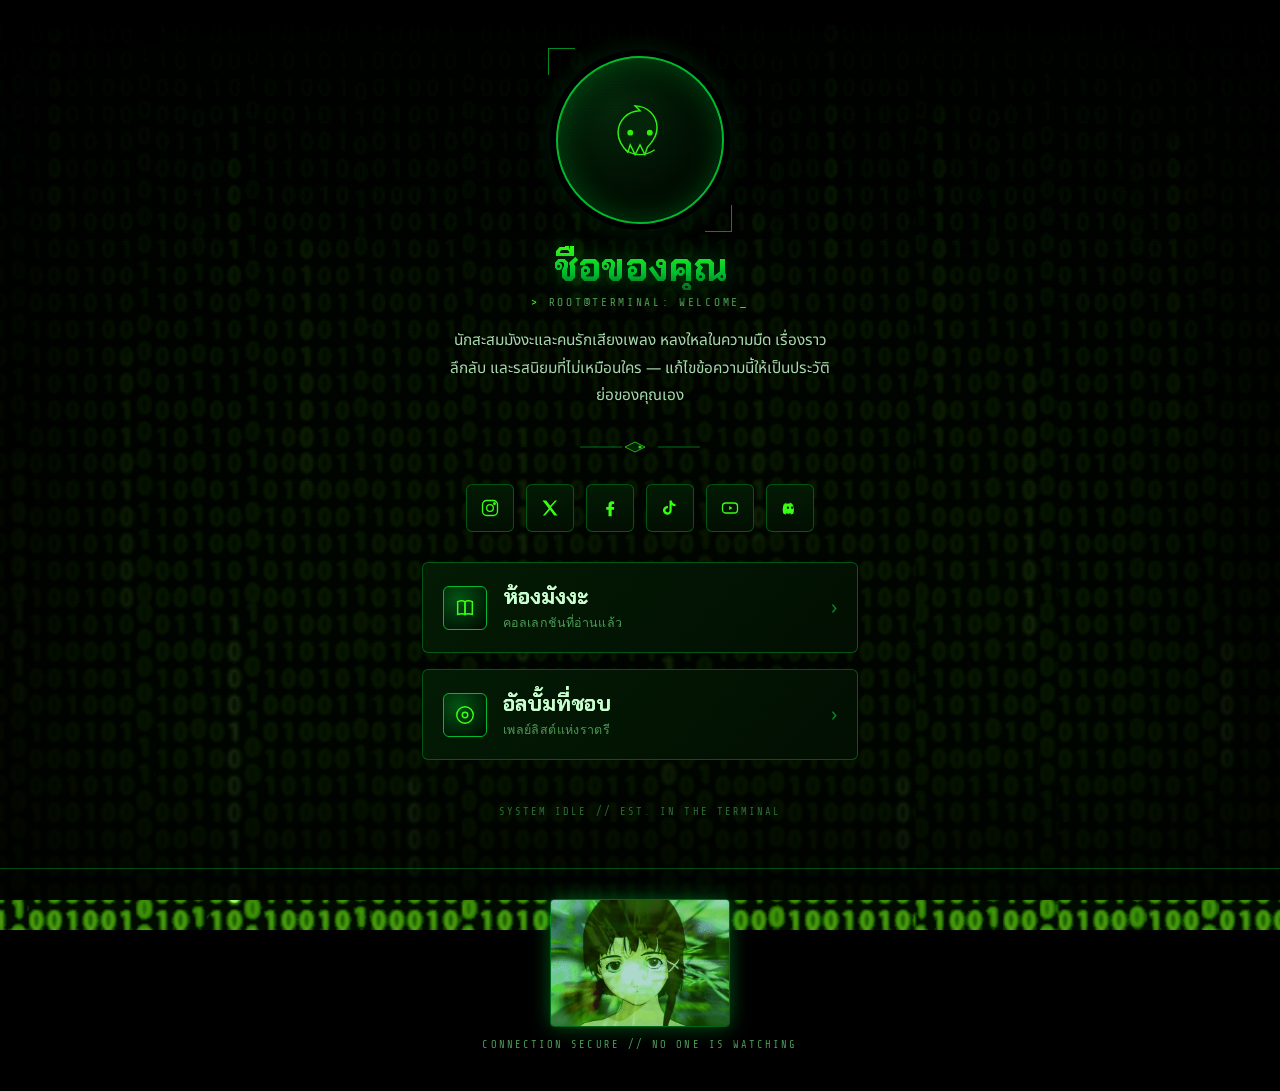
==== index.html @ 675eebc4 "Add files via upload" ====
<!DOCTYPE html>
<html lang="th">
<head>
<meta charset="UTF-8">
<meta name="viewport" content="width=device-width, initial-scale=1.0">
<title>~/terminal · Link in Bio</title>
<link rel="preconnect" href="https://fonts.googleapis.com">
<link href="https://fonts.googleapis.com/css2?family=Chakra+Petch:wght@400;500;600;700&family=Share+Tech+Mono&family=Noto+Sans+Thai:wght@400;500;600;700&display=swap" rel="stylesheet">
<link rel="stylesheet" href="style.css">
</head>
<body>

<div class="embers" id="embers"></div>
<div class="vignette"></div>
<div class="scanlines"></div>

<div class="doors" id="doors">
  <div class="door l"><div class="cross"></div></div>
  <div class="door r"><div class="cross"></div></div>
</div>

<div class="wrap">

  <!-- ============ HOME ============ -->
  <section class="page active" id="home">
    <div class="frame">
      <div class="glow"></div>
      <div class="avatar">
        <svg viewBox="0 0 64 64" fill="none" xmlns="http://www.w3.org/2000/svg">
          <path d="M32 8c-10 0-18 8-18 18 0 8 5 13 8 16l2-6 4 8 4-8 4 8 2-6c3-3 8-8 8-16 0-10-8-18-18-18z" fill="#04250a" stroke="#39ff14" stroke-width="1.2"/>
          <circle cx="24" cy="26" r="2.4" fill="#39ff14"/>
          <circle cx="40" cy="26" r="2.4" fill="#39ff14"/>
          <path d="M20 40c4 3 8 4 12 4s8-1 12-4" stroke="#39ff14" stroke-width="1" fill="none"/>
        </svg>
      </div>
    </div>

    <h1 class="name">ชื่อของคุณ</h1>
    <div class="tagline">root@terminal: welcome</div>
    <p class="bio">นักสะสมมังงะและคนรักเสียงเพลง หลงใหลในความมืด เรื่องราวลึกลับ และรสนิยมที่ไม่เหมือนใคร — แก้ไขข้อความนี้ให้เป็นประวัติย่อของคุณเอง</p>

    <div class="divider">
      <svg viewBox="0 0 120 22" fill="none" xmlns="http://www.w3.org/2000/svg">
        <line x1="0" y1="11" x2="42" y2="11" stroke="#00ff41" stroke-opacity="0.5"/>
        <line x1="78" y1="11" x2="120" y2="11" stroke="#00ff41" stroke-opacity="0.5"/>
        <path d="M55 6 L65 11 L55 16 L45 11 Z" fill="#04250a" stroke="#39ff14" stroke-width="0.8"/>
        <circle cx="60" cy="11" r="1.6" fill="#39ff14"/>
      </svg>
    </div>

    <div class="socials">
      <a class="social-btn" href="#" aria-label="Instagram" title="Instagram">
        <svg viewBox="0 0 24 24" fill="none" stroke="currentColor" stroke-width="1.6"><rect x="3" y="3" width="18" height="18" rx="5"/><circle cx="12" cy="12" r="4"/><circle cx="17.4" cy="6.6" r="1"/></svg>
      </a>
      <a class="social-btn" href="#" aria-label="X / Twitter" title="X">
        <svg viewBox="0 0 24 24" fill="currentColor"><path d="M3 3l7.5 9.5L3.4 21H6l6-6.9 5 6.9h4l-7.8-10L20.4 3H18l-5.6 6.4L7.4 3H3z"/></svg>
      </a>
      <a class="social-btn" href="#" aria-label="Facebook" title="Facebook">
        <svg viewBox="0 0 24 24" fill="currentColor"><path d="M14 22v-8h2.7l.4-3.2H14V8.7c0-.9.3-1.6 1.7-1.6H17V4.3C16.6 4.3 15.6 4 14.4 4c-2.5 0-4.2 1.5-4.2 4.4v2.4H7.5v3.2H10.2v8H14z"/></svg>
      </a>
      <a class="social-btn" href="#" aria-label="TikTok" title="TikTok">
        <svg viewBox="0 0 24 24" fill="currentColor"><path d="M14 3c.4 2.4 2 4 4.6 4.2v2.7c-1.7 0-3.2-.5-4.6-1.5v6.4a5.2 5.2 0 1 1-4.5-5.1v2.8a2.4 2.4 0 1 0 1.9 2.3V3H14z"/></svg>
      </a>
      <a class="social-btn" href="#" aria-label="YouTube" title="YouTube">
        <svg viewBox="0 0 24 24" fill="none" stroke="currentColor" stroke-width="1.6"><rect x="3" y="6" width="18" height="12" rx="4"/><path d="M11 9.5l4 2.5-4 2.5z" fill="currentColor" stroke="none"/></svg>
      </a>
      <a class="social-btn" href="#" aria-label="Discord" title="Discord">
        <svg viewBox="0 0 24 24" fill="currentColor"><path d="M8 5.5C6 6 4.5 7 4 9c-1 4-1 7 0 9.5 1.3 1 3 1.3 3 1.3l.6-1.3c-.6-.2-1.2-.5-1.7-.9.4.2.9.5 1.4.7 1.6.7 3.7.7 5.4 0 .5-.2 1-.5 1.4-.7-.5.4-1.1.7-1.7.9l.6 1.3s1.7-.3 3-1.3c1.1-3 .8-6-.4-9.5-.5-2-2-3-4-3.5l-.5 1.1c1 .2 1.9.6 2.7 1.2-1.4-.7-3-1.1-4.7-1.1s-3.3.4-4.7 1.1c.8-.6 1.7-1 2.7-1.2L8 5.5zM9.5 13.2c-.7 0-1.3-.7-1.3-1.5s.6-1.5 1.3-1.5 1.4.7 1.3 1.5c0 .8-.6 1.5-1.3 1.5zm5 0c-.7 0-1.3-.7-1.3-1.5s.6-1.5 1.3-1.5 1.3.7 1.3 1.5-.6 1.5-1.3 1.5z"/></svg>
      </a>
    </div>

    <div class="cards">
      <a class="nav-card" href="Manga_shelf/manga_shelf.html">
        <div class="ic"><svg viewBox="0 0 24 24" fill="none" stroke="currentColor" stroke-width="1.6"><path d="M4 5c3-1 6-1 8 0v14c-2-1-5-1-8 0V5z"/><path d="M20 5c-3-1-6-1-8 0v14c2-1 5-1 8 0V5z"/></svg></div>
        <div class="txt"><h3>ห้องมังงะ</h3><p>คอลเลกชันที่อ่านแล้ว</p></div>
        <div class="arrow">›</div>
      </a>
      <a class="nav-card" href="Album_shelf/album_shelf.html">
        <div class="ic"><svg viewBox="0 0 24 24" fill="none" stroke="currentColor" stroke-width="1.6"><circle cx="12" cy="12" r="9"/><circle cx="12" cy="12" r="3"/></svg></div>
        <div class="txt"><h3>อัลบั้มที่ชอบ</h3><p>เพลย์ลิสต์แห่งราตรี</p></div>
        <div class="arrow">›</div>
      </a>
    </div>

    <footer class="page-footer">system idle // est. in the terminal</footer>
  </section>

</div>

<footer class="site-footer">
  <img src="images/gif/footer_lain.gif" alt="footer">
  <p>connection secure // no one is watching</p>
</footer>

<script>
  // embers
  const emberHost = document.getElementById('embers');
  const N = 26;
  for(let i=0;i<N;i++){
    const e = document.createElement('div');
    e.className = 'ember';
    const size = 2 + Math.random()*2.5;
    e.style.width = size+'px';
    e.style.height = size+'px';
    e.style.left = Math.random()*100+'vw';
    e.style.setProperty('--drift', (Math.random()*60-30)+'px');
    const dur = 7 + Math.random()*8;
    e.style.animationDuration = dur+'s';
    e.style.animationDelay = (-Math.random()*dur)+'s';
    emberHost.appendChild(e);
  }

  // coffin-door page transition
  const doors = document.getElementById('doors');
  let animating = false;

  function goTo(id){
    if(animating) return;
    animating = true;
    doors.classList.add('show');
    // ensure doors start closed
    doors.classList.remove('open');
    void doors.offsetWidth; // reflow
    requestAnimationFrame(()=>{
      doors.classList.add('open');
    });
    setTimeout(()=>{
      document.querySelectorAll('.page').forEach(p=>p.classList.remove('active'));
      document.getElementById(id).classList.add('active');
      window.scrollTo({top:0, behavior:'instant'});
    }, 420);
    setTimeout(()=>{
      doors.classList.remove('open');
      doors.classList.remove('show');
      animating = false;
    }, 950);
  }
</script>

</body>
</html>
---- style.css ----
:root{
  --void:#000000;
  --panel:#031a04;
  --panel-2:#020e02;
  --blood:#0a4d12;
  --blood-bright:#00ff41;
  --gold:#00b82f;
  --gold-bright:#39ff14;
  --bone:#c9ffcf;
  --fog:#4d9955;
  --line:rgba(0,255,65,0.28);
}
*{box-sizing:border-box; margin:0; padding:0;}
html,body{background:var(--void); color:var(--bone); font-family:'Noto Sans Thai', monospace; overflow-x:hidden;}
body{
  min-height:100vh;
  background-image:
    linear-gradient(rgba(0,0,0,0.82), rgba(0,5,0,0.88)),
    url('images/background/greencode_background.gif');
  background-size:cover;
  background-position:center;
  background-attachment:fixed;
  background-repeat:no-repeat;
  position:relative;
}

/* floating embers -> falling code particles */
.embers{position:fixed; inset:0; pointer-events:none; z-index:1; overflow:hidden;}
.ember{
  position:absolute; bottom:-10px; width:3px; height:3px; border-radius:1px;
  background:var(--gold-bright); box-shadow:0 0 6px 1px rgba(57,255,20,0.8);
  opacity:0; animation:rise linear infinite;
}
@keyframes rise{
  0%{ transform:translateY(0) translateX(0); opacity:0; }
  10%{ opacity:.9; }
  90%{ opacity:.5; }
  100%{ transform:translateY(-110vh) translateX(var(--drift,20px)); opacity:0; }
}
.vignette{position:fixed; inset:0; pointer-events:none; z-index:2;
  box-shadow: inset 0 0 160px 60px rgba(0,0,0,0.8);
}
/* CRT scanlines */
.scanlines{
  position:fixed; inset:0; pointer-events:none; z-index:4;
  background:repeating-linear-gradient(0deg, rgba(0,255,65,0.035) 0px, rgba(0,255,65,0.035) 1px, transparent 2px, transparent 3px);
  mix-blend-mode:overlay;
}

.wrap{position:relative; z-index:3; max-width:480px; margin:0 auto; padding:56px 22px 40px;}

/* ---------- profile ---------- */
.frame{position:relative; width:168px; height:168px; margin:0 auto 22px; }
.glow{position:absolute; inset:-24px; border-radius:50%;
  background:radial-gradient(circle, rgba(0,255,65,0.4), transparent 70%);
  filter:blur(6px); animation:pulse 3.5s ease-in-out infinite;
}
@keyframes pulse{ 0%,100%{opacity:.55; transform:scale(1);} 50%{opacity:1; transform:scale(1.08);} }
.avatar{
  position:relative; width:168px; height:168px; border-radius:50%;
  background: radial-gradient(circle at 35% 30%, #04250a, #000600 75%);
  border:2px solid var(--gold);
  box-shadow:0 0 0 6px var(--void), 0 0 30px rgba(0,0,0,0.7), inset 0 0 30px rgba(0,255,65,0.25);
  display:flex; align-items:center; justify-content:center;
}
.avatar svg{width:78px; height:78px; opacity:.92;}
.frame::before, .frame::after{
  content:''; position:absolute; width:26px; height:26px; border:1.5px solid var(--gold);
  opacity:.75;
}
.frame::before{ top:-8px; left:-8px; border-right:none; border-bottom:none; }
.frame::after{ bottom:-8px; right:-8px; border-left:none; border-top:none; }

.name{
  text-align:center; font-family:'Chakra Petch', monospace; font-weight:700;
  font-size:2.4rem; line-height:1.15; margin-top:6px;
  background:linear-gradient(180deg, var(--gold-bright), var(--gold) 60%, #0a5c1f);
  -webkit-background-clip:text; background-clip:text; color:transparent;
  text-shadow:0 0 24px rgba(0,255,65,0.35);
}
.tagline{
  text-align:center; font-family:'Share Tech Mono', monospace; font-size:.7rem; letter-spacing:.24em;
  color:var(--fog); text-transform:uppercase; margin-top:6px;
}
.tagline::before{ content:'> '; color:var(--gold-bright); }
.tagline::after{ content:'_'; color:var(--gold-bright); animation:blink 1s step-end infinite; }
@keyframes blink{ 50%{ opacity:0; } }
.bio{
  text-align:center; color:#a9d9ad; font-size:.96rem; line-height:1.8;
  margin:18px auto 0; max-width:380px;
}

.divider{ display:flex; justify-content:center; margin:26px 0; }
.divider svg{ width:120px; height:22px; opacity:.85; }

/* ---------- socials ---------- */
.socials{ display:flex; flex-wrap:wrap; justify-content:center; gap:12px; margin-bottom:30px; }
.social-btn{
  width:48px; height:48px; border-radius:6px; display:flex; align-items:center; justify-content:center;
  background:linear-gradient(180deg, var(--panel), var(--panel-2));
  border:1px solid var(--line); color:var(--gold-bright);
  text-decoration:none; transition:transform .25s ease, box-shadow .25s ease, border-color .25s ease;
}
.social-btn svg{ width:20px; height:20px; }
.social-btn:hover{
  transform:translateY(-3px);
  border-color:var(--blood-bright);
  box-shadow:0 6px 20px rgba(0,255,65,0.35);
}

/* ---------- section nav cards ---------- */
.cards{ display:flex; flex-direction:column; gap:16px; }
.nav-card{
  position:relative; overflow:hidden; cursor:pointer;
  border:1px solid var(--line); border-radius:6px;
  background:linear-gradient(135deg, var(--panel) 0%, var(--panel-2) 100%);
  padding:20px 20px; display:flex; align-items:center; gap:16px;
  transition:border-color .25s ease, transform .2s ease;
}
.nav-card:hover{ border-color:var(--gold); transform:translateY(-2px); box-shadow:0 0 16px rgba(0,255,65,0.2); }
.nav-card .ic{
  width:44px; height:44px; flex:none; border-radius:6px;
  background:radial-gradient(circle at 35% 30%, rgba(0,255,65,0.25), rgba(0,3,0,0.9));
  border:1px solid var(--gold); display:flex; align-items:center; justify-content:center;
}
.nav-card .ic svg{ width:22px; height:22px; color:var(--gold-bright); }
.nav-card .txt h3{ font-family:'Chakra Petch', monospace; font-size:1.35rem; color:var(--bone); font-weight:700; }
.nav-card .txt p{ font-size:.78rem; color:var(--fog); letter-spacing:.03em; margin-top:2px; font-family:'Share Tech Mono', monospace; }
.nav-card .arrow{ margin-left:auto; color:var(--gold); opacity:.7; font-size:1.3rem; }

footer.page-footer{ text-align:center; margin-top:46px; font-family:'Share Tech Mono', monospace; font-size:.65rem;
  letter-spacing:.2em; color:#2f6a37; text-transform:uppercase; }

/* ---------- global gif footer ---------- */
.site-footer{
  position:relative; z-index:3; text-align:center; padding:30px 22px 40px;
  border-top:1px solid var(--line); margin-top:10px;
}
.site-footer img{
  max-width:180px; width:100%; height:auto; display:block; margin:0 auto 12px;
  border:1px solid var(--line); border-radius:4px;
  filter:drop-shadow(0 0 10px rgba(0,255,65,0.35));
}
.site-footer p{
  font-family:'Share Tech Mono', monospace; font-size:.65rem; letter-spacing:.2em;
  color:var(--fog); text-transform:uppercase;
}

/* ---------- sub pages ---------- */
.page{ display:none; }
.page.active{ display:block; }
#home.active{ display:block; }

.page-header{ display:flex; align-items:center; gap:14px; margin-bottom:8px; }
.back-btn{
  display:flex; align-items:center; gap:6px; background:none; border:1px solid var(--line);
  color:var(--gold-bright); font-family:'Share Tech Mono', monospace; font-size:.68rem; letter-spacing:.15em;
  text-transform:uppercase; padding:8px 14px; border-radius:4px; cursor:pointer;
  transition:border-color .2s ease, color .2s ease;
}
.back-btn:hover{ border-color:var(--blood-bright); color:var(--gold-bright); box-shadow:0 0 12px rgba(0,255,65,0.25); }
.page-title{
  font-family:'Chakra Petch', monospace; font-weight:700; text-align:center; font-size:2rem;
  margin:10px 0 4px; color:var(--gold-bright);
  text-shadow:0 0 20px rgba(0,255,65,0.4);
}
.page-sub{ text-align:center; color:var(--fog); font-size:.8rem; margin-bottom:26px; font-family:'Share Tech Mono', monospace; }

.grid{ display:grid; grid-template-columns:1fr 1fr; gap:14px; }
.item{
  border:1px solid var(--line); border-radius:6px; overflow:hidden;
  background:var(--panel-2); transition:transform .2s ease, border-color .2s ease;
}
.item:hover{ transform:translateY(-3px); border-color:var(--gold); box-shadow:0 0 14px rgba(0,255,65,0.2); }
.cover{
  height:120px; display:flex; align-items:center; justify-content:center; text-align:center;
  padding:10px; font-family:'Chakra Petch', monospace; font-size:1.1rem; font-weight:700; color:#daffda;
  text-shadow:0 2px 6px rgba(0,0,0,0.7);
}
.item .meta{ padding:10px 12px 14px; }
.item .meta .sub{ font-size:.72rem; color:var(--fog); margin-bottom:6px; font-family:'Share Tech Mono', monospace; }
.stars{ font-size:.78rem; color:var(--gold); letter-spacing:1px; }
.badge{
  display:inline-block; font-size:.62rem; letter-spacing:.08em; padding:2px 8px; border-radius:4px;
  background:rgba(0,255,65,0.12); border:1px solid var(--line); color:var(--bone); margin-top:6px;
  font-family:'Share Tech Mono', monospace;
}

/* ---------- terminal-door transition ---------- */
.doors{ position:fixed; inset:0; z-index:50; perspective:1400px; pointer-events:none; visibility:hidden; }
.doors.show{ pointer-events:auto; visibility:visible; }
.door{
  position:absolute; top:0; bottom:0; width:50%;
  background:
    repeating-linear-gradient(90deg, #000d00 0 2px, #001c02 2px 40px),
    linear-gradient(180deg, #001404, #000200);
  border-right:1px solid rgba(0,255,65,0.25);
  display:flex; align-items:center; justify-content:center;
  transition:transform .85s cubic-bezier(.7,0,.2,1);
}
.door.l{ left:0; transform-origin:left center; }
.door.r{ right:0; transform-origin:right center; border-right:none; border-left:1px solid rgba(0,255,65,0.25); }
.doors.open .door.l{ transform:rotateY(-100deg); }
.doors.open .door.r{ transform:rotateY(100deg); }
.door .cross{ width:2px; height:90px; background:var(--gold); opacity:.5; position:relative; }
.door .cross::before{ content:''; position:absolute; top:26px; left:-19px; width:40px; height:2px; background:var(--gold); }

@media (prefers-reduced-motion: reduce){
  .ember, .glow, .door{ animation:none !important; transition:none !important; }
}

a {
    text-decoration: none;
}
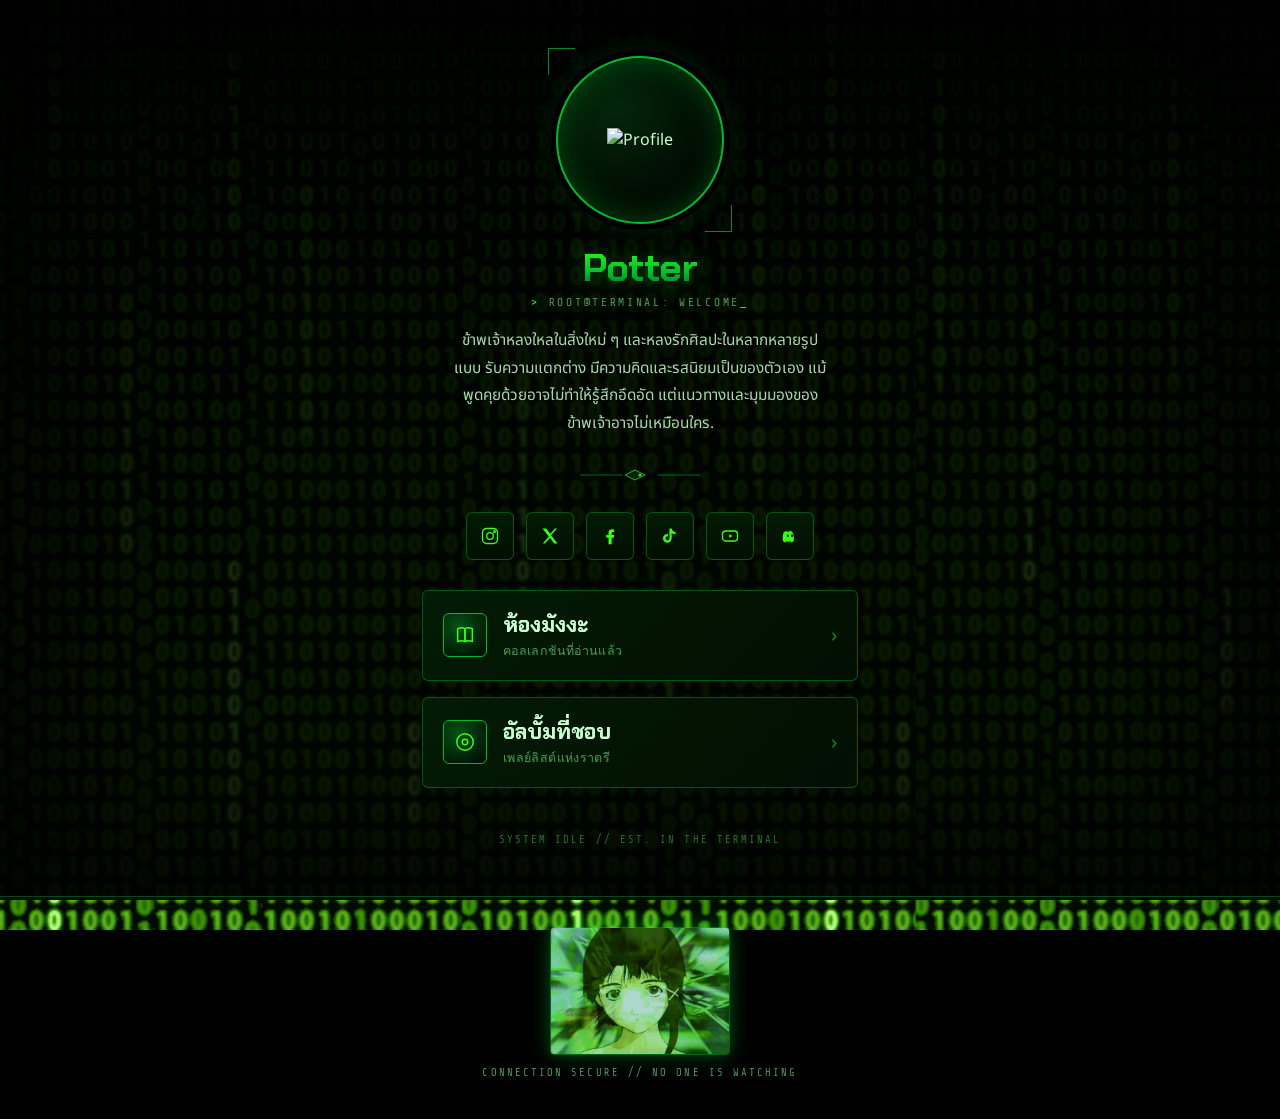
==== commit a983ff5c: "Update index.html" ====
--- a/index.html
+++ b/index.html
@@ -26,18 +26,13 @@
     <div class="frame">
       <div class="glow"></div>
       <div class="avatar">
-        <svg viewBox="0 0 64 64" fill="none" xmlns="http://www.w3.org/2000/svg">
-          <path d="M32 8c-10 0-18 8-18 18 0 8 5 13 8 16l2-6 4 8 4-8 4 8 2-6c3-3 8-8 8-16 0-10-8-18-18-18z" fill="#04250a" stroke="#39ff14" stroke-width="1.2"/>
-          <circle cx="24" cy="26" r="2.4" fill="#39ff14"/>
-          <circle cx="40" cy="26" r="2.4" fill="#39ff14"/>
-          <path d="M20 40c4 3 8 4 12 4s8-1 12-4" stroke="#39ff14" stroke-width="1" fill="none"/>
-        </svg>
+        <img src="images/profile/marie.jpg" alt="Profile">
       </div>
     </div>
 
-    <h1 class="name">ชื่อของคุณ</h1>
+    <h1 class="name">Potter</h1>
     <div class="tagline">root@terminal: welcome</div>
-    <p class="bio">นักสะสมมังงะและคนรักเสียงเพลง หลงใหลในความมืด เรื่องราวลึกลับ และรสนิยมที่ไม่เหมือนใคร — แก้ไขข้อความนี้ให้เป็นประวัติย่อของคุณเอง</p>
+    <p class="bio">ข้าพเจ้าหลงใหลในสิ่งใหม่ ๆ และหลงรักศิลปะในหลากหลายรูปแบบ รับความแตกต่าง มีความคิดและรสนิยมเป็นของตัวเอง แม้พูดคุยด้วยอาจไม่ทำให้รู้สึกอึดอัด แต่แนวทางและมุมมองของข้าพเจ้าอาจไม่เหมือนใคร.</p>
 
     <div class="divider">
       <svg viewBox="0 0 120 22" fill="none" xmlns="http://www.w3.org/2000/svg">
@@ -49,22 +44,22 @@
     </div>
 
     <div class="socials">
-      <a class="social-btn" href="#" aria-label="Instagram" title="Instagram">
+      <a class="social-btn" href="https://www.instagram.com/dextersken.fromhell.th.com.ded/" aria-label="Instagram" title="Instagram">
         <svg viewBox="0 0 24 24" fill="none" stroke="currentColor" stroke-width="1.6"><rect x="3" y="3" width="18" height="18" rx="5"/><circle cx="12" cy="12" r="4"/><circle cx="17.4" cy="6.6" r="1"/></svg>
       </a>
       <a class="social-btn" href="#" aria-label="X / Twitter" title="X">
         <svg viewBox="0 0 24 24" fill="currentColor"><path d="M3 3l7.5 9.5L3.4 21H6l6-6.9 5 6.9h4l-7.8-10L20.4 3H18l-5.6 6.4L7.4 3H3z"/></svg>
       </a>
-      <a class="social-btn" href="#" aria-label="Facebook" title="Facebook">
+      <a class="social-btn" href="https://www.facebook.com/cuz.noone" aria-label="Facebook" title="Facebook">
         <svg viewBox="0 0 24 24" fill="currentColor"><path d="M14 22v-8h2.7l.4-3.2H14V8.7c0-.9.3-1.6 1.7-1.6H17V4.3C16.6 4.3 15.6 4 14.4 4c-2.5 0-4.2 1.5-4.2 4.4v2.4H7.5v3.2H10.2v8H14z"/></svg>
       </a>
-      <a class="social-btn" href="#" aria-label="TikTok" title="TikTok">
+      <a class="social-btn" href="https://www.tiktok.com/@stfu_nbc_mfs" aria-label="TikTok" title="TikTok">
         <svg viewBox="0 0 24 24" fill="currentColor"><path d="M14 3c.4 2.4 2 4 4.6 4.2v2.7c-1.7 0-3.2-.5-4.6-1.5v6.4a5.2 5.2 0 1 1-4.5-5.1v2.8a2.4 2.4 0 1 0 1.9 2.3V3H14z"/></svg>
       </a>
-      <a class="social-btn" href="#" aria-label="YouTube" title="YouTube">
+      <a class="social-btn" href="https://www.youtube.com/@Warakornisgod" aria-label="YouTube" title="YouTube">
         <svg viewBox="0 0 24 24" fill="none" stroke="currentColor" stroke-width="1.6"><rect x="3" y="6" width="18" height="12" rx="4"/><path d="M11 9.5l4 2.5-4 2.5z" fill="currentColor" stroke="none"/></svg>
       </a>
-      <a class="social-btn" href="#" aria-label="Discord" title="Discord">
+      <a class="social-btn" href="https://discord.com/users/annie._asdf" aria-label="Discord" title="Discord">
         <svg viewBox="0 0 24 24" fill="currentColor"><path d="M8 5.5C6 6 4.5 7 4 9c-1 4-1 7 0 9.5 1.3 1 3 1.3 3 1.3l.6-1.3c-.6-.2-1.2-.5-1.7-.9.4.2.9.5 1.4.7 1.6.7 3.7.7 5.4 0 .5-.2 1-.5 1.4-.7-.5.4-1.1.7-1.7.9l.6 1.3s1.7-.3 3-1.3c1.1-3 .8-6-.4-9.5-.5-2-2-3-4-3.5l-.5 1.1c1 .2 1.9.6 2.7 1.2-1.4-.7-3-1.1-4.7-1.1s-3.3.4-4.7 1.1c.8-.6 1.7-1 2.7-1.2L8 5.5zM9.5 13.2c-.7 0-1.3-.7-1.3-1.5s.6-1.5 1.3-1.5 1.4.7 1.3 1.5c0 .8-.6 1.5-1.3 1.5zm5 0c-.7 0-1.3-.7-1.3-1.5s.6-1.5 1.3-1.5 1.3.7 1.3 1.5-.6 1.5-1.3 1.5z"/></svg>
       </a>
     </div>
@@ -138,4 +133,4 @@
 </script>
 
 </body>
-</html>+</html>
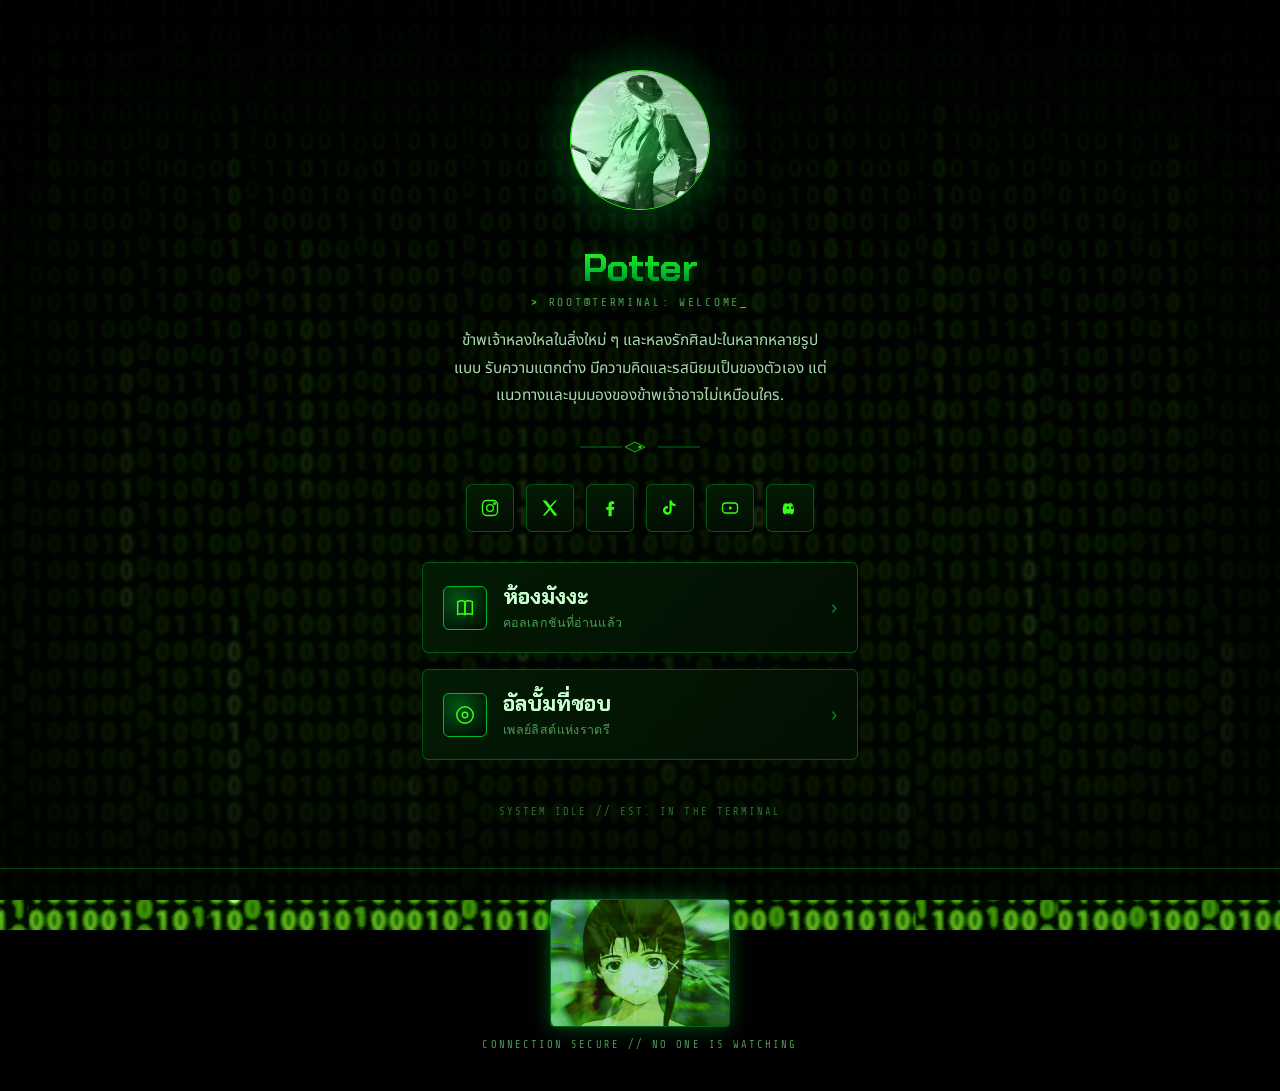
==== commit 30226060: "Update index.html" ====
--- a/index.html
+++ b/index.html
@@ -32,7 +32,7 @@
 
     <h1 class="name">Potter</h1>
     <div class="tagline">root@terminal: welcome</div>
-    <p class="bio">ข้าพเจ้าหลงใหลในสิ่งใหม่ ๆ และหลงรักศิลปะในหลากหลายรูปแบบ รับความแตกต่าง มีความคิดและรสนิยมเป็นของตัวเอง แม้พูดคุยด้วยอาจไม่ทำให้รู้สึกอึดอัด แต่แนวทางและมุมมองของข้าพเจ้าอาจไม่เหมือนใคร.</p>
+    <p class="bio">ข้าพเจ้าหลงใหลในสิ่งใหม่ ๆ และหลงรักศิลปะในหลากหลายรูปแบบ รับความแตกต่าง มีความคิดและรสนิยมเป็นของตัวเอง แต่แนวทางและมุมมองของข้าพเจ้าอาจไม่เหมือนใคร.</p>
 
     <div class="divider">
       <svg viewBox="0 0 120 22" fill="none" xmlns="http://www.w3.org/2000/svg">
--- a/style.css
+++ b/style.css
@@ -50,24 +50,42 @@
 .wrap{position:relative; z-index:3; max-width:480px; margin:0 auto; padding:56px 22px 40px;}
 
 /* ---------- profile ---------- */
-.frame{position:relative; width:168px; height:168px; margin:0 auto 22px; }
+.frame{
+    position: relative;
+    width:168px;
+    height:168px;
+    margin:0 auto 22px;
+
+    display:flex;
+    justify-content:center;
+    align-items:center;
+}
+
 .glow{position:absolute; inset:-24px; border-radius:50%;
   background:radial-gradient(circle, rgba(0,255,65,0.4), transparent 70%);
   filter:blur(6px); animation:pulse 3.5s ease-in-out infinite;
 }
 @keyframes pulse{ 0%,100%{opacity:.55; transform:scale(1);} 50%{opacity:1; transform:scale(1.08);} }
 .avatar{
-  position:relative; width:168px; height:168px; border-radius:50%;
-  background: radial-gradient(circle at 35% 30%, #04250a, #000600 75%);
-  border:2px solid var(--gold);
-  box-shadow:0 0 0 6px var(--void), 0 0 30px rgba(0,0,0,0.7), inset 0 0 30px rgba(0,255,65,0.25);
-  display:flex; align-items:center; justify-content:center;
-}
-.avatar svg{width:78px; height:78px; opacity:.92;}
-.frame::before, .frame::after{
-  content:''; position:absolute; width:26px; height:26px; border:1.5px solid var(--gold);
-  opacity:.75;
-}
+    width:140px;
+    height:140px;
+    border-radius:50%;
+    overflow:hidden;
+    border:1px solid #29ff03;
+
+    display:flex;
+    justify-content:center;
+    align-items:center;
+}
+
+.avatar img{
+    width:100%;
+    height:100%;
+    object-fit:cover;
+    object-position:center;
+    display:block;
+}
+
 .frame::before{ top:-8px; left:-8px; border-right:none; border-bottom:none; }
 .frame::after{ bottom:-8px; right:-8px; border-left:none; border-top:none; }
 
@@ -211,4 +229,4 @@
 
 a {
     text-decoration: none;
-}+}
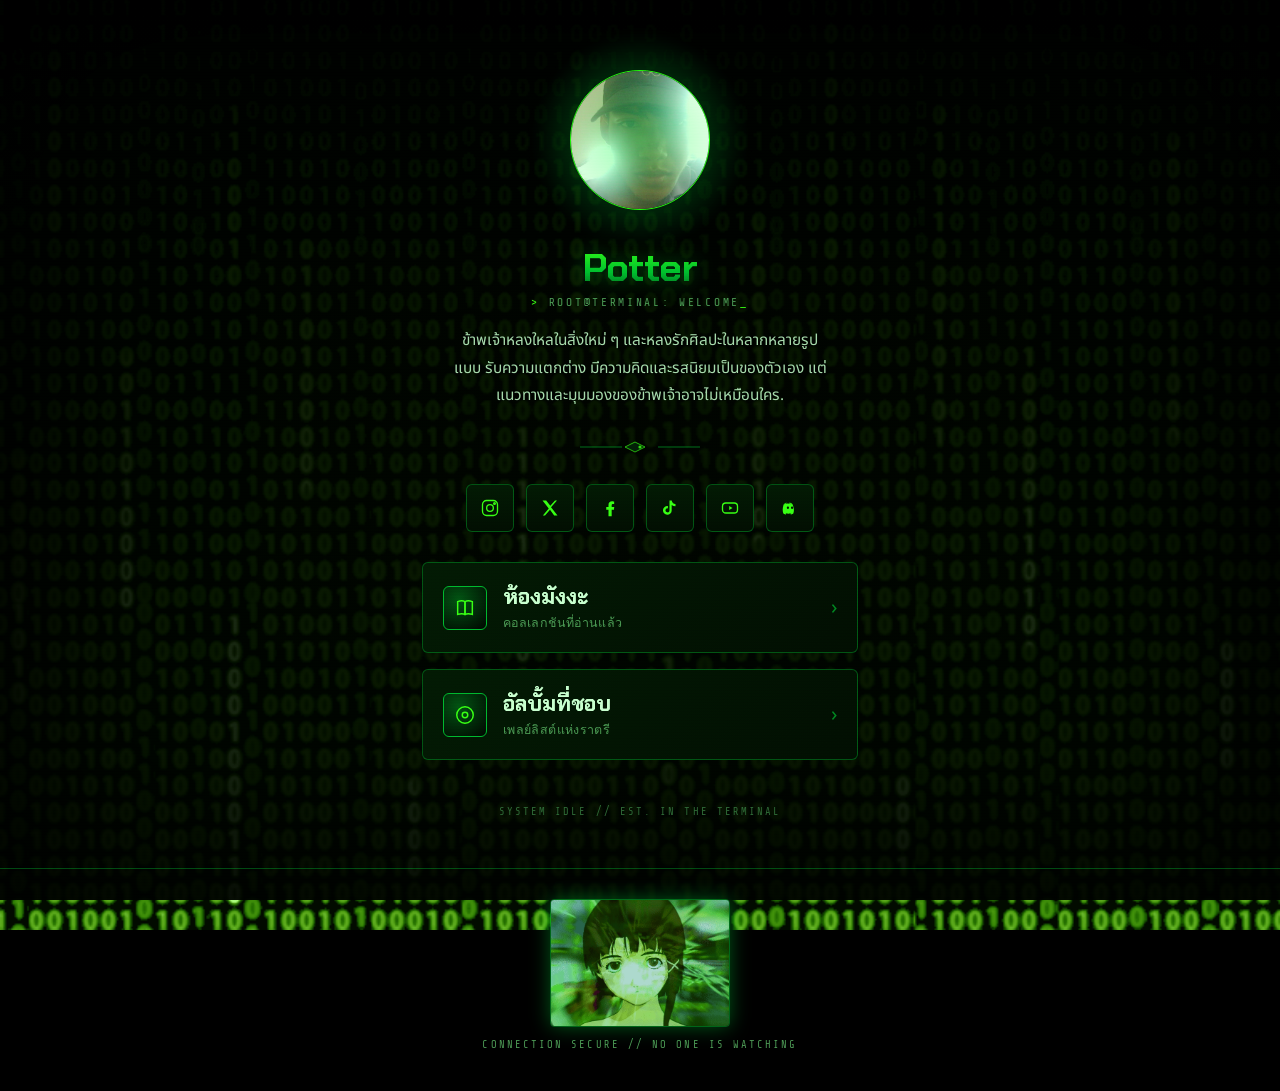
==== commit debbfbaa: "Update index.html" ====
--- a/index.html
+++ b/index.html
@@ -26,7 +26,7 @@
     <div class="frame">
       <div class="glow"></div>
       <div class="avatar">
-        <img src="images/profile/marie.jpg" alt="Profile">
+        <img src="images/profile/potter_2.jpg" alt="Profile">
       </div>
     </div>
 
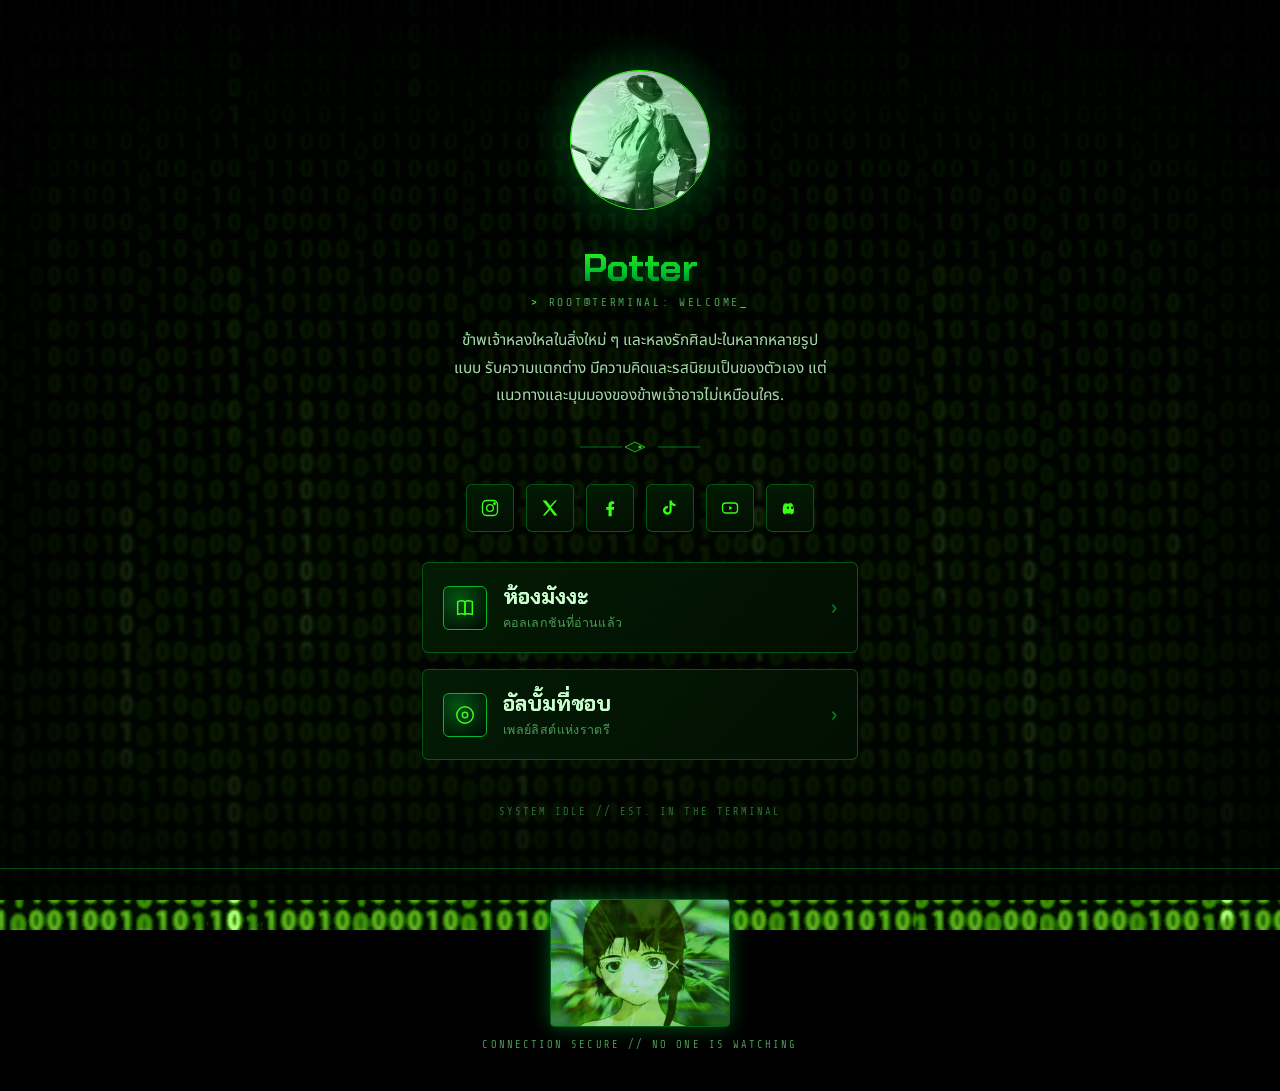
==== commit 5b27749a: "Update index.html" ====
--- a/index.html
+++ b/index.html
@@ -26,7 +26,7 @@
     <div class="frame">
       <div class="glow"></div>
       <div class="avatar">
-        <img src="images/profile/potter_2.jpg" alt="Profile">
+        <img src="images/profile/marie.jpg" alt="Profile">
       </div>
     </div>
 
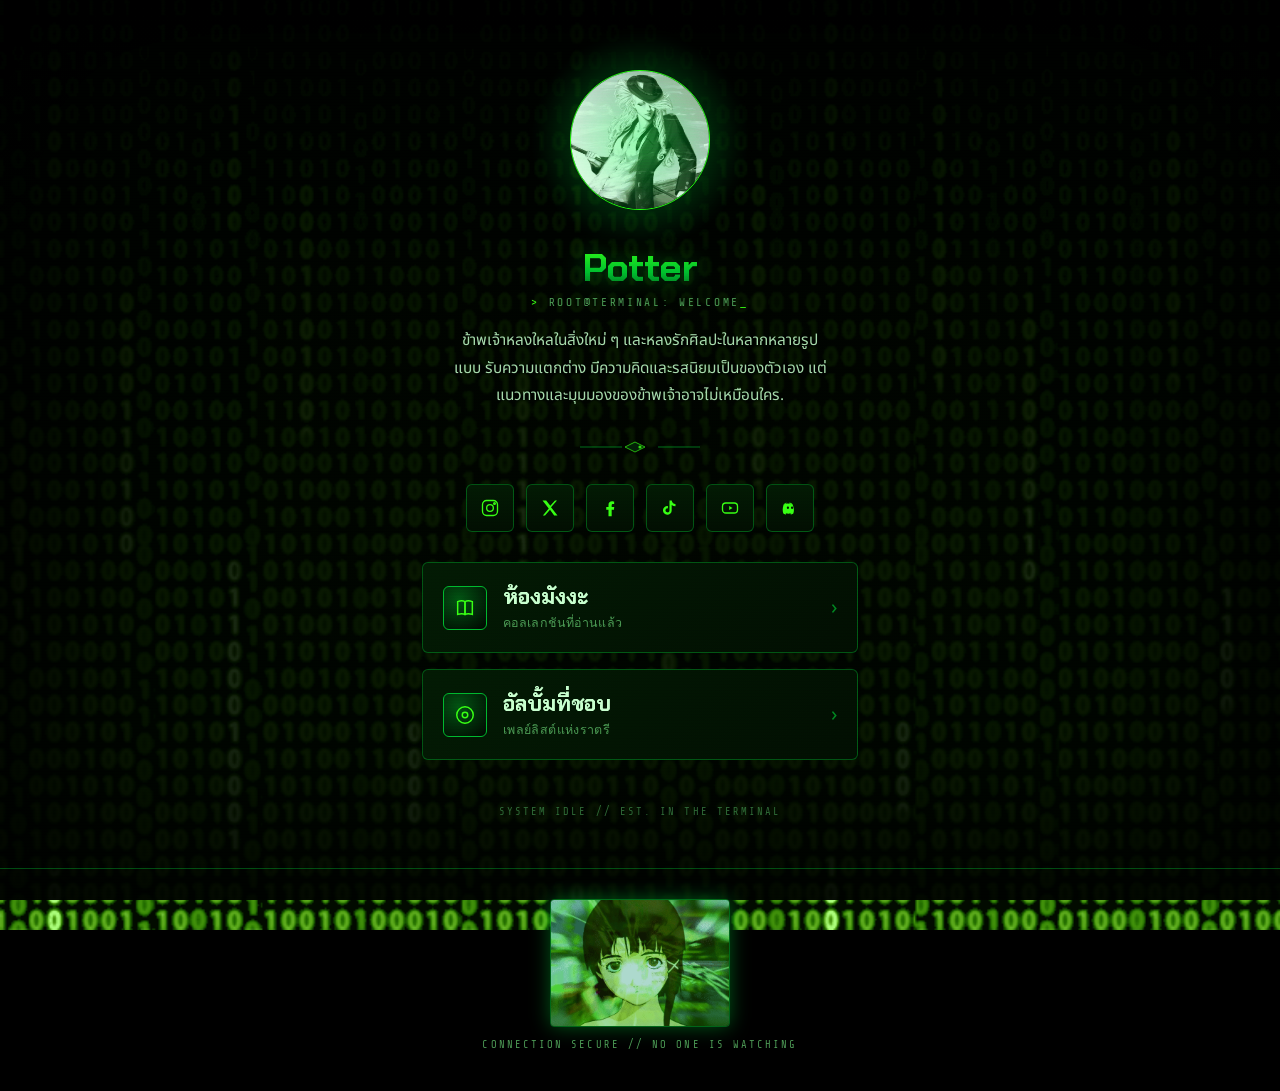
==== commit 98206194: "Update index.html" ====
--- a/index.html
+++ b/index.html
@@ -26,7 +26,7 @@
     <div class="frame">
       <div class="glow"></div>
       <div class="avatar">
-        <img src="images/profile/marie.jpg" alt="Profile">
+        <img id="profile-img" src="" alt="Profile">
       </div>
     </div>
 
@@ -130,6 +130,21 @@
       animating = false;
     }, 950);
   }
+  
+  // Random profile image
+  const profiles = [
+    "images/profile/marie.jpg",
+    "images/profile/potter.jpg",
+    "images/profile/potter_2.jpg",
+    "images/profile/images/profile/IMG_20260812_205629_354.jpg.jpg",
+    "images/profile/images/profile/IMG_20260925_142055_082.png.jpg",
+    "images/profile/images/profile/images/profile/Messenger_creation_393CF8E0-320B-4A08-B5B0-990A29410639.png",
+  ];
+  
+  const randomProfile =
+    profiles[Math.floor(Math.random() * profiles.length)];
+  
+  document.getElementById("profile-img").src = randomProfile;
 </script>
 
 </body>
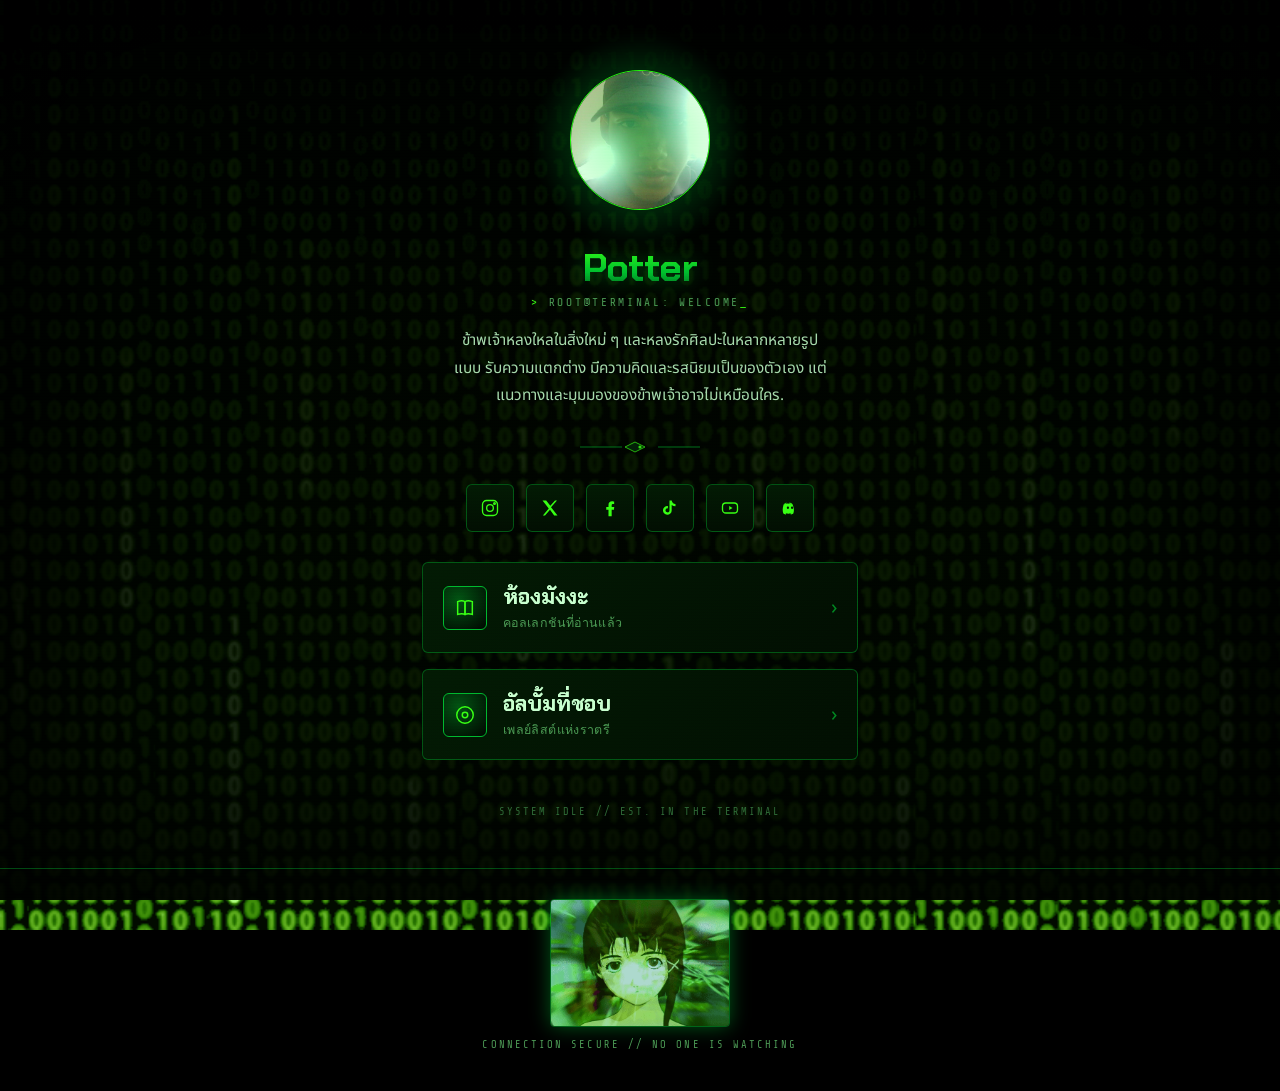
==== commit 860ad4c3: "Update index.html" ====
--- a/index.html
+++ b/index.html
@@ -136,9 +136,9 @@
     "images/profile/marie.jpg",
     "images/profile/potter.jpg",
     "images/profile/potter_2.jpg",
-    "images/profile/images/profile/IMG_20260812_205629_354.jpg.jpg",
-    "images/profile/images/profile/IMG_20260925_142055_082.png.jpg",
-    "images/profile/images/profile/images/profile/Messenger_creation_393CF8E0-320B-4A08-B5B0-990A29410639.png",
+    "images/profile/potter_3.jpg",
+    "images/profile/profile/potter_4.jpg",
+    "images/profile/profile/potter_5.jpg",
   ];
   
   const randomProfile =
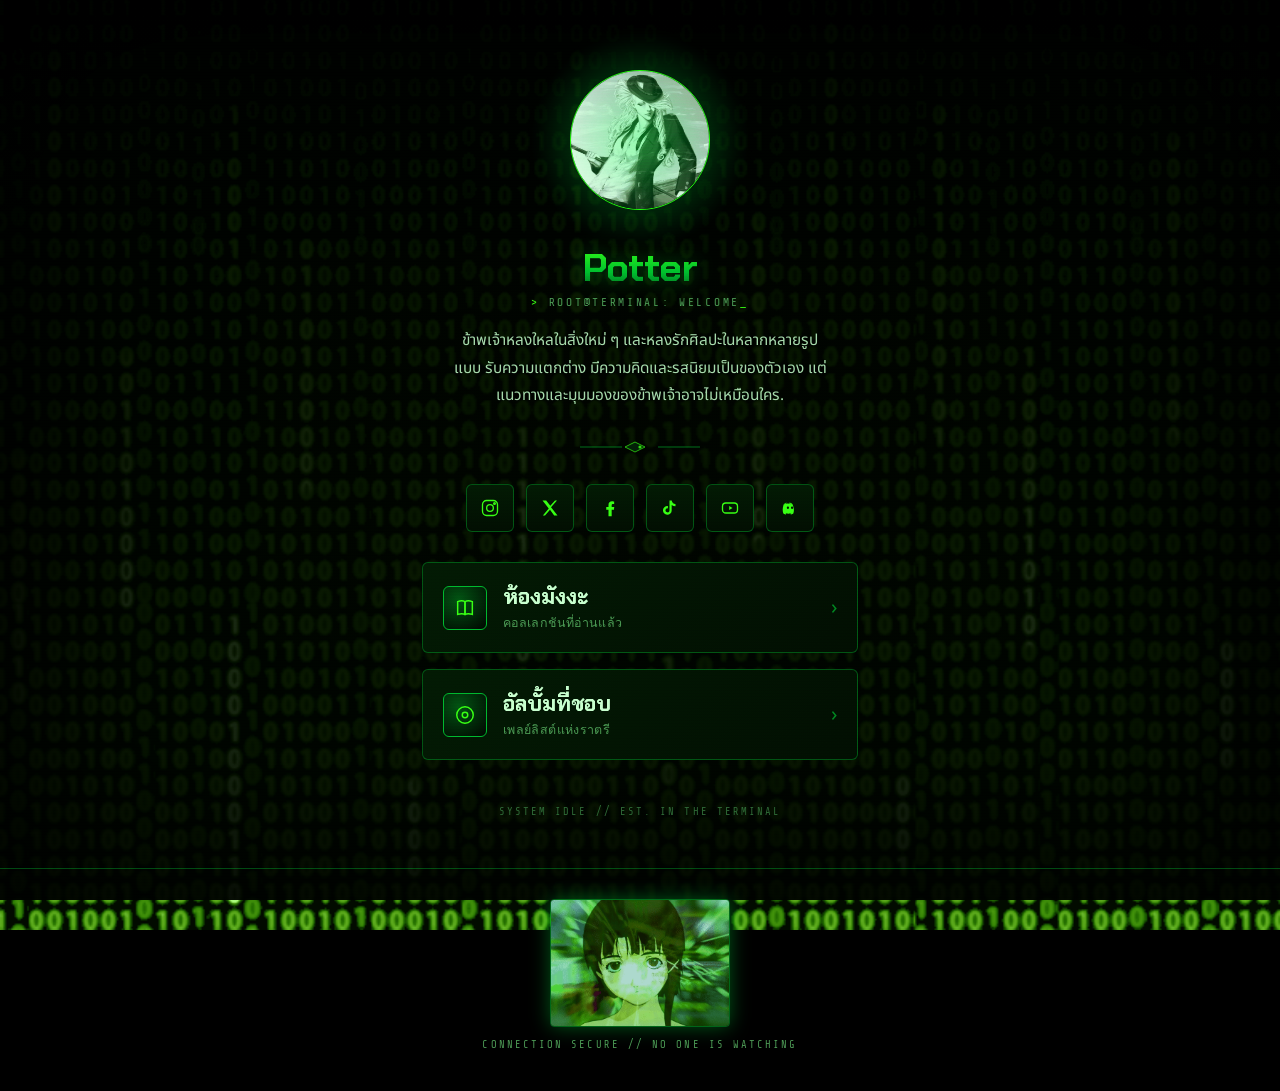
==== commit b9817578: "Update index.html" ====
--- a/index.html
+++ b/index.html
@@ -137,8 +137,8 @@
     "images/profile/potter.jpg",
     "images/profile/potter_2.jpg",
     "images/profile/potter_3.jpg",
-    "images/profile/profile/potter_4.jpg",
-    "images/profile/profile/potter_5.jpg",
+    "images/profile/potter_4.jpg",
+    "images/profile/potter_5.jpg",
   ];
   
   const randomProfile =
